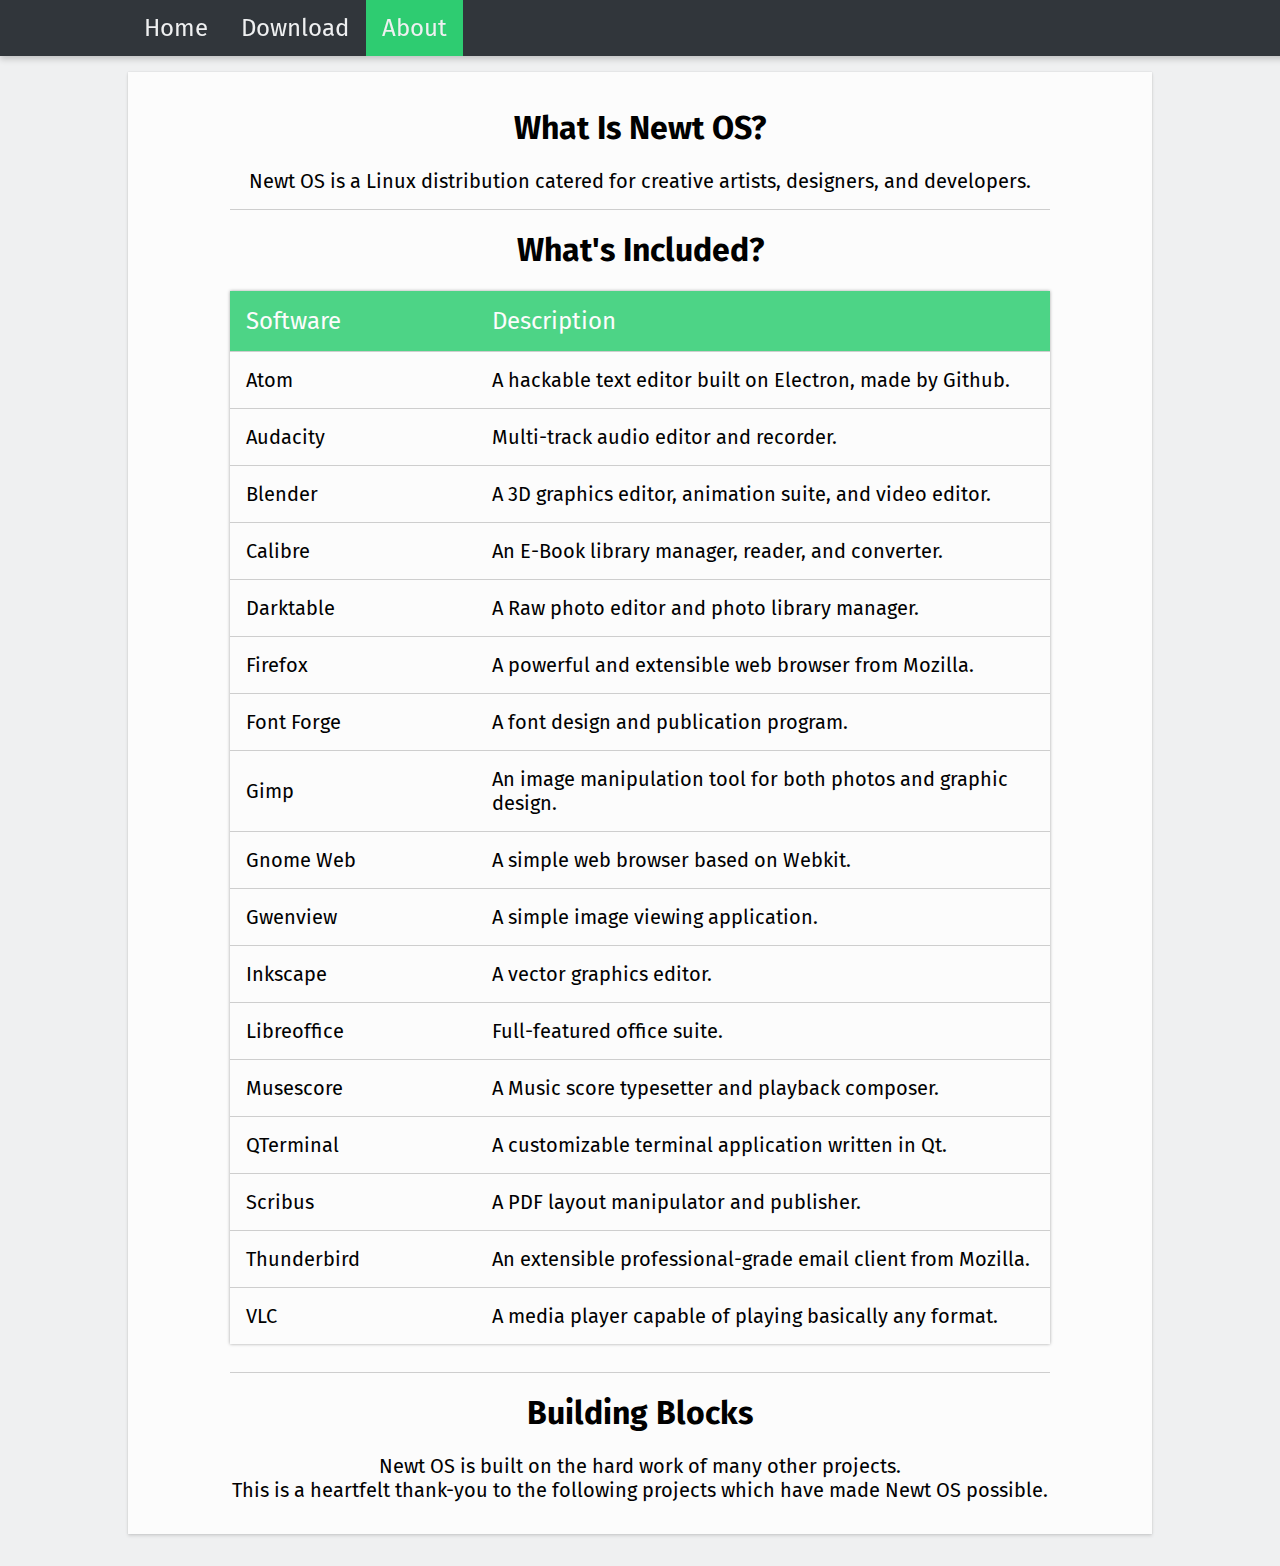
==== About.html @ c1539e69 "Minor enhancements" ====
<!DOCTYPE html>
<html>
<head>
  <link rel="stylesheet" type="text/css" href="stylesheet.css"/>
  <script type="text/javascript" src="script.js"></script>
  <link href="https://fonts.googleapis.com/css?family=Roboto" rel="stylesheet">
  <link href="https://fonts.googleapis.com/css?family=Fira+Sans" rel="stylesheet">
  <link rel="shortcut icon" type="image/x-icon" href="NewtOSLogo.png">
  <title>Newt OS - About</title>
</head>
<body>
  <ul>
    <li><a href="index.html">Home</a></li>
    <li><a href="Download.html">Download</a></li>
    <li><a class="active" href="About.html">About</a></li>
  </ul>
  <div class="main">
    <h1 id="what">What Is Newt OS?</h1>
    <p class="what">Newt OS is a Linux distribution catered for creative artists, designers, and developers.</p>
    <div class="breakline"></div>
    <h1 id="what">What's Included?</h1>
    <table class="techs">
      <tr>
        <th id="softhead">Software</td>
        <th id="dischead">Description</td>
      </tr>
      <tr>
        <td>Atom</td>
        <td>A hackable text editor built on Electron, made by Github.</td>
      </tr>
      <tr>
        <td>Audacity</td>
        <td>Multi-track audio editor and recorder.</td>
      </tr>
      <tr>
        <td>Blender</td>
        <td>A 3D graphics editor, animation suite, and video editor.</td>
      </tr>
      <tr>
        <td>Calibre</td>
        <td>An E-Book library manager, reader, and converter.</td>
      </tr>
      <tr>
        <td>Darktable</td>
        <td>A Raw photo editor and photo library manager.</td>
      </tr>
      <tr>
        <td>Firefox</td>
        <td>A powerful and extensible web browser from Mozilla.</td>
      </tr>
      <tr>
        <td>Font Forge</td>
        <td>A font design and publication program.</td>
      </tr>
      <tr>
        <td>Gimp</td>
        <td>An image manipulation tool for both photos and graphic design.</td>
      </tr>
      <tr>
        <td>Gnome Web</td>
        <td>A simple web browser based on Webkit.</td>
      </tr>
      <tr>
        <td>Gwenview</td>
        <td>A simple image viewing application.</td>
      </tr>
      <tr>
        <td>Inkscape</td>
        <td>A vector graphics editor.</td>
      </tr>
      <tr>
        <td>Libreoffice</td>
        <td>Full-featured office suite.</td>
      </tr>
      <tr>
        <td>Musescore</td>
        <td>A Music score typesetter and playback composer.</td>
      </tr>
      <tr>
        <td>QTerminal</td>
        <td>A customizable terminal application written in Qt.</td>
      </tr>
      <tr>
        <td>Scribus</td>
        <td>A PDF layout manipulator and publisher.</td>
      </tr>
      <tr>
        <td>Thunderbird</td>
        <td>An extensible professional-grade email client from Mozilla.</td>
      </tr>
      <tr id="butts-teehee">
        <td id="butts-teehee">VLC</td>
        <td id="butts-teehee">A media player capable of playing basically any format.</td>
      </tr>
    </table>
    <div class="breakline"></div>
    <h1 id="what">Building Blocks</h1>
    <p class="what">Newt OS is built on the hard work of many other projects.  <br>This is a heartfelt thank-you to the following projects which have made Newt OS possible.</p>
  </div>
</body>
</html>
---- stylesheet.css ----
body {
  margin: 0;
  background-color: #eff0f1;
  font-family: 'Fira Sans', 'Roboto', sans-serif;
}

p {
  color: #000;
}

 /*Menu*/

ul {
    list-style-type: none;
    margin: 0;
    overflow: hidden;
    background-color: #31363b;
    position: fixed;
    top: 0;
    width: 100%;
    box-shadow: 0px .2rem .4rem rgba(0, 0, 0, 0.2);
    font-size: 1.5em;
    padding-left: 10%;
}

li {
    float: left;
}

li a {
    display: block;
    color: #eff0f1;
    text-align: center;
    padding: 14px 16px;
    text-decoration: none;
    border-right: 1px solid #31363b;
}

li a:hover:not(.active) {
  background-color: #2ecc71;
  transition: .2s;
}

.active {
  background-color: #2ecc71;
}

/*site content*/

.main {
  z-index: -1;
  width: 80%;
  min-width: 50em;
  margin: 4.5em 10% 2em;
  padding: 16px 0;
  background-color: #fcfcfc;
  box-shadow: 0 .1rem .2rem rgba(0,0,0,0.12),0 0 .1rem rgba(0,0,0,0.12);
}

footer {
  background-color: #000;
  width: 100%;
  height: 64px;
  position: absolute;
  bottom: 0;
}

.button {
  background-color: #2ecc71;
  color: #fcfcfc;
  border-radius: 2px;
  padding: 12px 0 10px;
  transition: all 0.3s;
  position: static;
  text-align: center;
}

/*Home content*/

.splash {
  background-color: #fcfcfc;
  width: 95%;
  margin: 2em auto 2em auto;
  display: block;
}

#splash {
  float: left;
  width: 70%;
  padding-bottom: 1.75em;
}

.info {
  float: right;
  width: 30%;
}

#brand {
  float: left;
  margin: 32px auto 0px 5%;
  font-size: 40px;
  text-align: left;
  color: #31363b;
}

#divider1 {
  height: 1px;
  background-color: #CECECE;
  float: right;
  width: 95%;
  margin: 24px 0 24px auto;
}

#tagline {
  float: left;
  text-align: left;
  margin: .25em auto .25em 1em;
  font-style: italic;
}

.getButton {
  float: left;
  margin-left: 1em;
}

.getButton:hover {
  box-shadow: 0 2px 4px 0 rgba(0,0,0,0.24), 0 2px 4px 0 rgba(0,0,0,0.19);
}

#downloadbutton {
  font-size: 24px;chrome://settings/
  transition: .35s;
}

#divider2 {
  height: 1px;
  background-color: #CECECE;
  width: 95%;
  margin: 1.75em auto 1.75em auto;
  clear: both;
}

#contact {
  margin: 0 auto 2em;
  width: 50%;
  min-height: 100px;
  display: block;
}

#contactHeader {
  text-align: center;
  font-weight: normal;
  font-size: 28px;
  color: #000;
}

#contactLink {

}

#mail {

}

#youtube {

}

#googPlus {

}

/*Download content*/

#downHeader{
  font-weight: normal;
  text-align: center;
}

.LTS {
  float: left;
  width: 50%;
}

#LTSimg {
  width: 90%;
  margin: 0 auto 1em 5%;
}

#Rollimg {
  width: 90%;
  margin: 0 auto 1em 5%;
}

#downHeader {
  clear: both;
  margin: .5 auto;
  text-align: center;
  font-weight: normal;
}

#downDisc {
  text-align: center;
  width: 80%;
  margin-left: 10%;
}

.downloadPageButton {
  width: 38%;
  margin-left: 31%;
  margin-bottom: 1.75em;
  float: left;
}

.downloadPageButton:hover {
  box-shadow: 0 2px 4px 0 rgba(0,0,0,0.24), 0 2px 4px 0 rgba(0,0,0,0.19);
}

.spacer-fix {
  clear: both;
  width: 100%;
  height: 8px;
  background: none;
}

/*About content*/

.what {
  text-align: center;
  color: #000;
  font-size: 20px;
  margin: 0 10% 16px 10%;
}

#what {
  text-align: center;
  color: #000;
}

.breakline {
  width: 80%;
  margin: 8px 10% 8px 10%;
  background-color: #CECECE;
  height: 1px;
}

.techs {
  width: 80%;
  margin: 0 10% 28px;
  border-collapse: collapse;
  box-shadow: 0 0 .2rem rgba(0,0,0,0.35);
}

th {
  padding: 16px;
  border-bottom: 1px solid #CECECE;
  background-color: rgba(46, 204, 113, .85);
}

td {
  padding: 16px;
  border-bottom: 1px solid #CECECE;
  font-size: 20px;
}

tr:hover {
  background-color: #f5f5f5;
}

#softhead {
  font-size: 24px;
  width: 30%;
  font-weight: normal;
  text-align: left;
  color: #fcfcfc;
}

#dischead {
  font-size: 24px;
  font-weight: normal;
  text-align: left;
  color: #fcfcfc;
}

#butts-teehee {
  border: 0px;
}
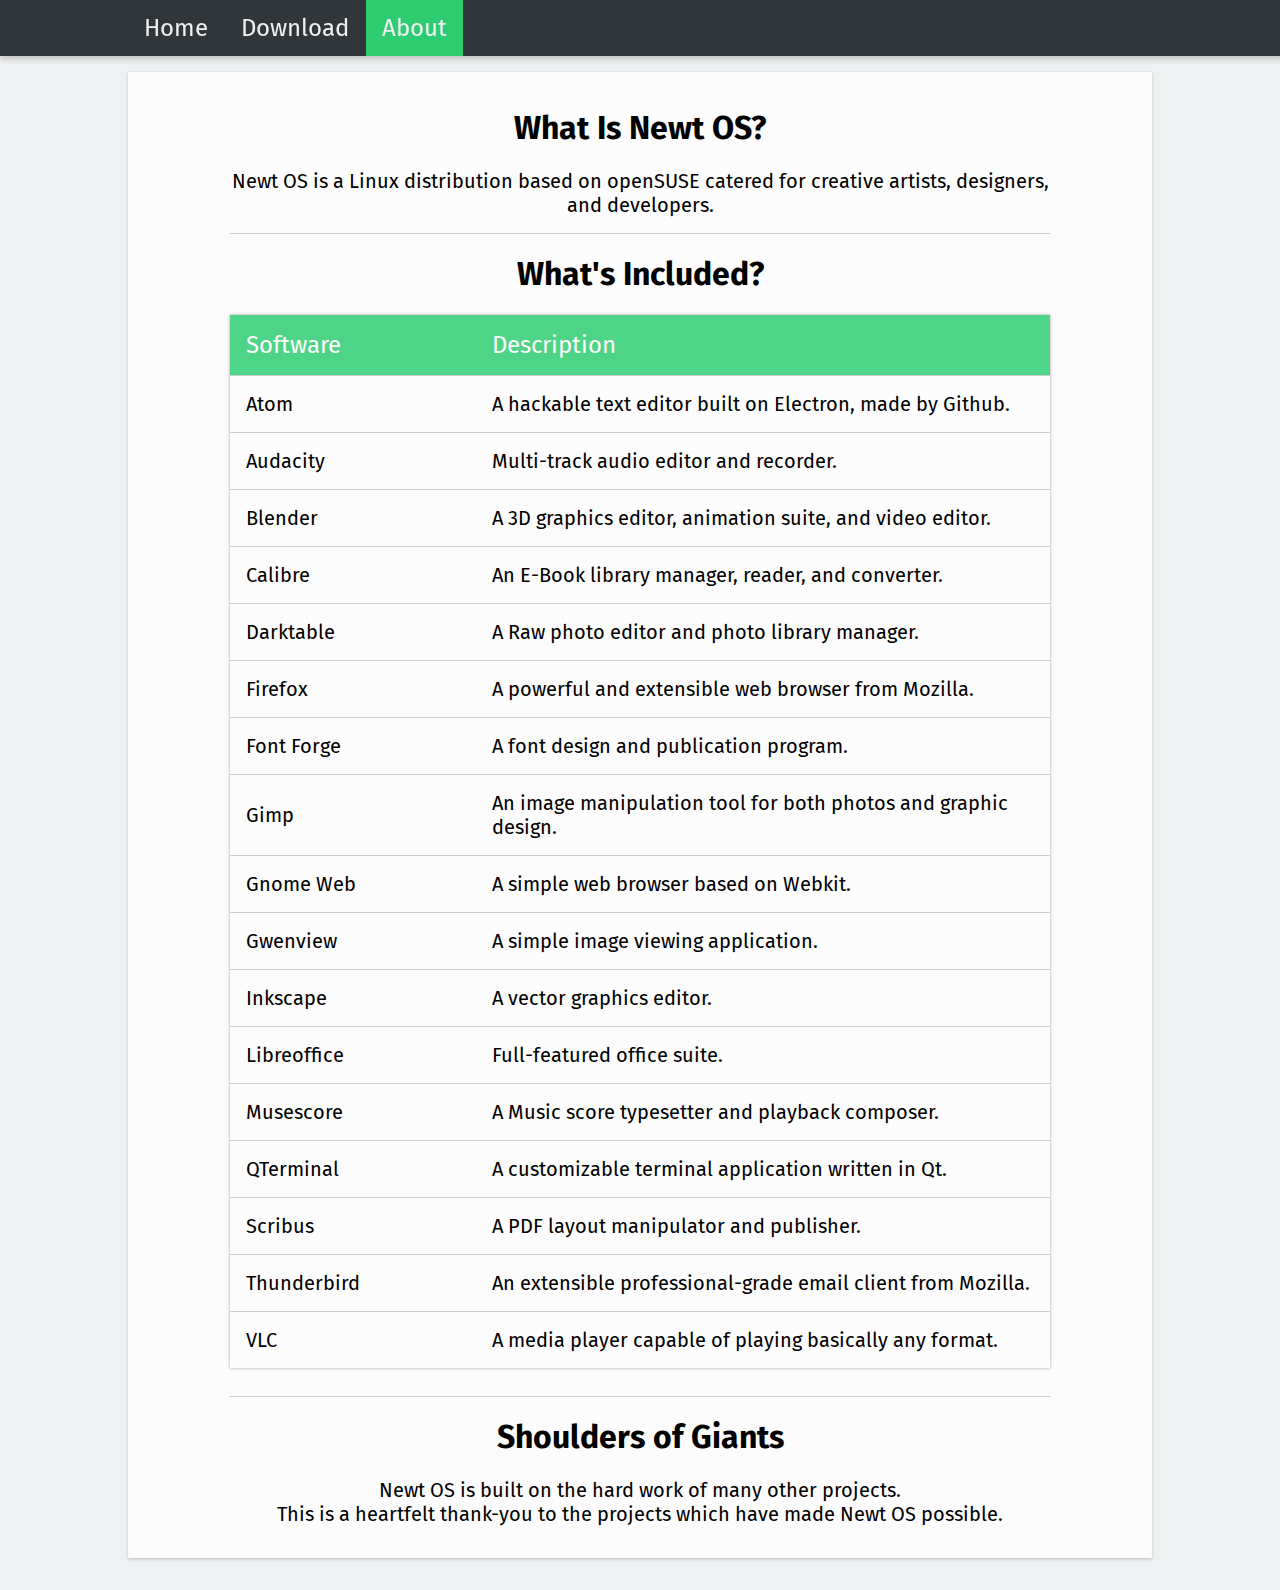
==== commit 6c2ff583: "changed wording" ====
--- a/About.html
+++ b/About.html
@@ -16,7 +16,7 @@
   </ul>
   <div class="main">
     <h1 id="what">What Is Newt OS?</h1>
-    <p class="what">Newt OS is a Linux distribution catered for creative artists, designers, and developers.</p>
+    <p class="what">Newt OS is a Linux distribution based on openSUSE catered for creative artists, designers, and developers.</p>
     <div class="breakline"></div>
     <h1 id="what">What's Included?</h1>
     <table class="techs">
@@ -94,8 +94,8 @@
       </tr>
     </table>
     <div class="breakline"></div>
-    <h1 id="what">Building Blocks</h1>
-    <p class="what">Newt OS is built on the hard work of many other projects.  <br>This is a heartfelt thank-you to the following projects which have made Newt OS possible.</p>
+    <h1 id="what">Shoulders of Giants</h1>
+    <p class="what">Newt OS is built on the hard work of many other projects.  <br>This is a heartfelt thank-you to the projects which have made Newt OS possible.</p>
   </div>
 </body>
 </html>
--- a/stylesheet.css
+++ b/stylesheet.css
@@ -121,6 +121,7 @@
 .getButton {
   float: left;
   margin-left: 1em;
+  width: 176px; 
 }
 
 .getButton:hover {
